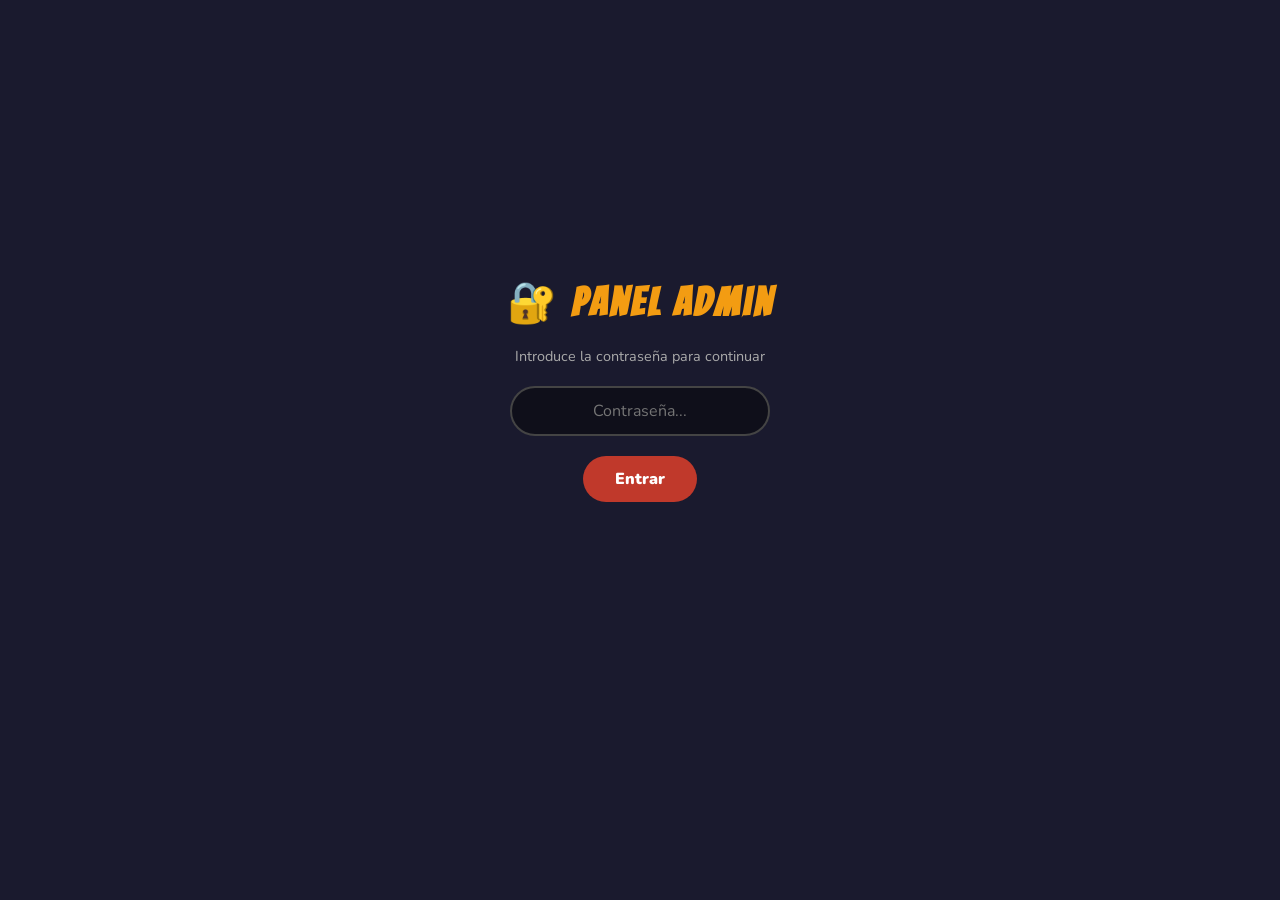
==== admin.html @ 992d2336 "v1" ====
<!DOCTYPE html>
<html lang="es">
<head>
  <meta charset="UTF-8" />
  <meta name="viewport" content="width=device-width, initial-scale=1.0" />
  <title>Panel Admin — Caseta Vecinal</title>
  <link rel="preconnect" href="https://fonts.googleapis.com" />
  <link href="https://fonts.googleapis.com/css2?family=Bangers&family=Nunito:wght@400;600;700;900&display=swap" rel="stylesheet" />
  <style>
    :root {
      --rojo: #c0392b;
      --amarillo: #f39c12;
      --crema: #fdf6e3;
      --marron: #5d4037;
      --texto: #2c1810;
      --verde: #27ae60;
      --gris: #ecf0f1;
    }

    *, *::before, *::after { box-sizing: border-box; margin: 0; padding: 0; }

    body {
      font-family: 'Nunito', sans-serif;
      background: #1a1a2e;
      color: #eee;
      min-height: 100vh;
      display: flex;
      flex-direction: column;
      align-items: center;
      padding: 30px 16px 60px;
    }

    /* ── Pantalla de contraseña ── */
    #loginScreen {
      display: flex;
      flex-direction: column;
      align-items: center;
      justify-content: center;
      min-height: 80vh;
      gap: 20px;
    }

    #loginScreen h1 {
      font-family: 'Bangers', cursive;
      font-size: 2.5rem;
      color: var(--amarillo);
      letter-spacing: 3px;
    }

    #loginScreen p { color: #aaa; font-size: 0.9rem; }

    #loginScreen input {
      padding: 12px 20px;
      border-radius: 50px;
      border: 2px solid #444;
      background: #0f0f1a;
      color: white;
      font-size: 1rem;
      width: 260px;
      text-align: center;
      font-family: 'Nunito', sans-serif;
      outline: none;
    }

    #loginScreen input:focus { border-color: var(--amarillo); }

    #loginScreen button {
      padding: 12px 32px;
      border-radius: 50px;
      border: none;
      background: var(--rojo);
      color: white;
      font-family: 'Nunito', sans-serif;
      font-weight: 900;
      font-size: 1rem;
      cursor: pointer;
      transition: background 0.15s;
    }

    #loginScreen button:hover { background: #e74c3c; }
    #loginError { color: #e74c3c; font-size: 0.85rem; display: none; }

    /* ── Panel principal ── */
    #adminPanel { display: none; width: 100%; max-width: 780px; }

    header {
      display: flex;
      align-items: center;
      justify-content: space-between;
      margin-bottom: 28px;
      flex-wrap: wrap;
      gap: 12px;
    }

    header h1 {
      font-family: 'Bangers', cursive;
      font-size: 2rem;
      color: var(--amarillo);
      letter-spacing: 2px;
    }

    .btn-export {
      background: var(--verde);
      color: white;
      border: none;
      border-radius: 50px;
      padding: 10px 22px;
      font-family: 'Nunito', sans-serif;
      font-weight: 800;
      cursor: pointer;
      transition: opacity 0.15s;
    }

    .btn-export:hover { opacity: 0.85; }

    /* ── Sección de categoría ── */
    .admin-section {
      background: #16213e;
      border-radius: 16px;
      padding: 20px;
      margin-bottom: 20px;
      border: 1px solid #2a2a4a;
    }

    .admin-section h2 {
      font-family: 'Bangers', cursive;
      font-size: 1.4rem;
      color: var(--amarillo);
      letter-spacing: 1px;
      margin-bottom: 14px;
      padding-bottom: 8px;
      border-bottom: 2px dashed #2a2a4a;
    }

    /* ── Fila de producto ── */
    .product-row {
      display: grid;
      grid-template-columns: 2fr 1fr 1fr auto;
      gap: 10px;
      align-items: center;
      margin-bottom: 10px;
      background: #0f0f1a;
      border-radius: 10px;
      padding: 10px 12px;
    }

    .product-row label {
      font-size: 0.75rem;
      color: #888;
      display: block;
      margin-bottom: 3px;
    }

    .product-row input[type="text"],
    .product-row input[type="number"] {
      width: 100%;
      padding: 7px 10px;
      border-radius: 8px;
      border: 1px solid #333;
      background: #1a1a2e;
      color: white;
      font-family: 'Nunito', sans-serif;
      font-size: 0.88rem;
      outline: none;
      transition: border-color 0.15s;
    }

    .product-row input:focus { border-color: var(--amarillo); }

    .product-row input[type="checkbox"] {
      width: 20px;
      height: 20px;
      cursor: pointer;
      accent-color: var(--verde);
    }

    .btn-del {
      background: none;
      border: 1px solid #c0392b55;
      color: #e74c3c;
      border-radius: 8px;
      padding: 6px 10px;
      cursor: pointer;
      font-size: 0.85rem;
      transition: background 0.15s;
    }

    .btn-del:hover { background: rgba(231,76,60,0.15); }

    .btn-add-product {
      background: none;
      border: 2px dashed #444;
      color: #888;
      border-radius: 10px;
      padding: 8px 16px;
      cursor: pointer;
      font-family: 'Nunito', sans-serif;
      font-weight: 700;
      font-size: 0.85rem;
      transition: all 0.15s;
      width: 100%;
      margin-top: 6px;
    }

    .btn-add-product:hover { border-color: var(--amarillo); color: var(--amarillo); }

    /* ── Botones de acción ── */
    .actions {
      display: flex;
      gap: 12px;
      flex-wrap: wrap;
      margin-bottom: 20px;
    }

    .btn-save {
      background: var(--rojo);
      color: white;
      border: none;
      border-radius: 50px;
      padding: 12px 28px;
      font-family: 'Nunito', sans-serif;
      font-weight: 900;
      font-size: 1rem;
      cursor: pointer;
      transition: opacity 0.15s;
      box-shadow: 0 3px 12px rgba(192,57,43,0.4);
    }

    .btn-save:hover { opacity: 0.85; }

    .btn-preview {
      background: #2a2a4a;
      color: #aaa;
      border: none;
      border-radius: 50px;
      padding: 12px 24px;
      font-family: 'Nunito', sans-serif;
      font-weight: 700;
      font-size: 0.95rem;
      cursor: pointer;
      transition: background 0.15s;
      text-decoration: none;
      display: inline-flex;
      align-items: center;
    }

    .btn-preview:hover { background: #3a3a5a; color: white; }

    /* ── Aviso exportación ── */
    #exportNotice {
      background: #0f3460;
      border: 1px solid #1a6ca8;
      border-radius: 12px;
      padding: 14px 18px;
      font-size: 0.85rem;
      line-height: 1.6;
      color: #aad4f5;
      margin-bottom: 24px;
      display: none;
    }

    #exportNotice code {
      background: #0a2540;
      padding: 2px 6px;
      border-radius: 4px;
      font-family: monospace;
      font-size: 0.82rem;
    }

    #exportNotice pre {
      background: #0a2540;
      border-radius: 8px;
      padding: 12px;
      margin-top: 10px;
      overflow-x: auto;
      font-size: 0.75rem;
      color: #7ec8e3;
      white-space: pre-wrap;
      word-break: break-all;
    }

    #saveMsg {
      color: var(--verde);
      font-weight: 700;
      font-size: 0.9rem;
      display: none;
    }

    @media (max-width: 520px) {
      .product-row { grid-template-columns: 1fr 80px auto; }
      .product-row > div:nth-child(3) { display: none; } /* oculta emoji en móvil */
    }
  </style>
</head>
<body>

<!-- ── LOGIN ── -->
<div id="loginScreen">
  <h1>🔐 Panel Admin</h1>
  <p>Introduce la contraseña para continuar</p>
  <input type="password" id="passwordInput" placeholder="Contraseña..." onkeydown="if(event.key==='Enter') checkPassword()" />
  <button onclick="checkPassword()">Entrar</button>
  <span id="loginError">Contraseña incorrecta</span>
</div>

<!-- ── PANEL ── -->
<div id="adminPanel">

  <header>
    <h1>⚙️ Panel de Administración</h1>
    <a class="btn-preview" href="index.html">← Ver carta</a>
  </header>

  <div id="exportNotice"></div>

  <div class="actions">
    <button class="btn-save" onclick="saveAndExport()">💾 Guardar y exportar código</button>
    <span id="saveMsg">✓ ¡Exportado!</span>
  </div>

  <div id="categoriesContainer">
    <!-- Se rellena con JS -->
  </div>

</div>

<script>
// ─────────────────────────────────────────────────────────
//  CONTRASEÑA ADMIN
//  Cambia este valor por el que quieras
// ─────────────────────────────────────────────────────────
const ADMIN_PASSWORD = 'caseta2025';

function checkPassword() {
  const input = document.getElementById('passwordInput').value;
  if (input === ADMIN_PASSWORD) {
    document.getElementById('loginScreen').style.display = 'none';
    document.getElementById('adminPanel').style.display = 'block';
    initAdmin();
  } else {
    document.getElementById('loginError').style.display = 'block';
  }
}

// ─────────────────────────────────────────────────────────
//  DATOS INICIALES — reflejo exacto del index.html
//  Edítalos aquí para actualizar el panel
// ─────────────────────────────────────────────────────────
let categories = [
  {
    id: 'montados', label: '🥖 Montados',
    products: [
      { id: 'm-chorizo',  name: 'Montado Chorizo',  price: 4.00, emoji: '🌶️' },
      { id: 'm-lomo',     name: 'Montado Lomo',     price: 4.00, emoji: '🥩' },
      { id: 'm-panceta',  name: 'Montado Panceta',  price: 4.00, emoji: '🥓' },
      { id: 'm-tortilla', name: 'Montado Tortilla', price: 3.50, emoji: '🍳' },
      { id: 'm-queso',    name: 'Suplemento queso (montado)', price: 0.50, emoji: '🧀' },
    ]
  },
  {
    id: 'bocadillos', label: '🥪 Bocadillos',
    products: [
      { id: 'b-chorizo',  name: 'Bocadillo Chorizo',  price: 5.00, emoji: '🌶️' },
      { id: 'b-lomo',     name: 'Bocadillo Lomo',     price: 5.00, emoji: '🥩' },
      { id: 'b-panceta',  name: 'Bocadillo Panceta',  price: 5.00, emoji: '🥓' },
      { id: 'b-tortilla', name: 'Bocadillo Tortilla', price: 4.00, emoji: '🍳' },
      { id: 'b-queso',    name: 'Suplemento queso (bocadillo)', price: 0.50, emoji: '🧀' },
    ]
  },
  {
    id: 'otros', label: '🍔 Otros Platos',
    products: [
      { id: 'o-hamburguesa', name: 'Hamburguesa',        price: 5.50, emoji: '🍔' },
      { id: 'o-hambvegana',  name: 'Hamburguesa Vegana', price: 5.50, emoji: '🌱' },
      { id: 'o-pincho',      name: 'Pincho Moruno',      price: 3.00, emoji: '🍢' },
      { id: 'o-queso',       name: 'Suplemento queso (otros)', price: 0.50, emoji: '🧀' },
    ]
  },
  {
    id: 'refrescos', label: '🥤 Refrescos',
    products: [
      { id: 'r-cocacola', name: 'Coca-Cola',      price: 1.50, emoji: '🥤' },
      { id: 'r-colazero', name: 'Coca-Cola Zero', price: 1.50, emoji: '🖤' },
      { id: 'r-fanta',    name: 'Fanta',          price: 1.50, emoji: '🍊' },
      { id: 'r-aquarius', name: 'Aquarius',       price: 1.50, emoji: '💧' },
    ]
  },
  {
    id: 'vino', label: '🍷 Vinos',
    products: [
      { id: 'v-tintoverano', name: 'Mini Tinto de Verano', price: 6.00, emoji: '🍷' },
      { id: 'v-calimocho',   name: 'Mini Calimocho',       price: 6.00, emoji: '🍹' },
    ]
  },
  {
    id: 'cerveza', label: '🍺 Cerveza',
    products: [
      { id: 'c-sinalcohol', name: 'Cerveza Sin Alcohol', price: 2.00, emoji: '🫗' },
      { id: 'c-doble',      name: 'Cerveza Doble',       price: 3.00, emoji: '🍺' },
      { id: 'c-mini',       name: 'Mini Cerveza',        price: 6.00, emoji: '🍻' },
    ]
  },
  {
    id: 'merch', label: '👕 Merchandising',
    products: [
      { id: 'merch-palestina',    name: 'Palestina',                    price: 6.00,  emoji: '🏳️' },
      { id: 'merch-camvecinal',   name: 'Camiseta Vecinal',             price: 12.00, emoji: '👕' },
      { id: 'merch-camsindicato', name: 'Camiseta Sindicato Inquilinos', price: 12.00, emoji: '✊' },
    ]
  },
];

// ─────────────────────────────────────────────────────────
//  RENDERIZAR PANEL
// ─────────────────────────────────────────────────────────
function initAdmin() {
  renderCategories();
}

function renderCategories() {
  const container = document.getElementById('categoriesContainer');
  container.innerHTML = '';

  categories.forEach((cat, ci) => {
    const section = document.createElement('div');
    section.className = 'admin-section';
    section.innerHTML = `<h2>${cat.label}</h2><div class="products-list" id="list-${cat.id}"></div>
      <button class="btn-add-product" onclick="addProduct(${ci})">+ Añadir producto</button>`;
    container.appendChild(section);

    cat.products.forEach((p, pi) => renderProductRow(cat.id, ci, pi));
  });
}

function renderProductRow(catId, ci, pi) {
  const listEl = document.getElementById(`list-${catId}`);
  const p = categories[ci].products[pi];

  const row = document.createElement('div');
  row.className = 'product-row';
  row.id = `row-${catId}-${pi}`;
  row.innerHTML = `
    <div>
      <label>Nombre</label>
      <input type="text" value="${escapeAttr(p.name)}"
        onchange="categories[${ci}].products[${pi}].name=this.value" />
    </div>
    <div>
      <label>Precio (€)</label>
      <input type="number" step="0.01" min="0" value="${p.price}"
        onchange="categories[${ci}].products[${pi}].price=parseFloat(this.value)||0" />
    </div>
    <div>
      <label>Emoji</label>
      <input type="text" value="${p.emoji}" maxlength="4"
        onchange="categories[${ci}].products[${pi}].emoji=this.value" />
    </div>
    <button class="btn-del" onclick="deleteProduct(${ci},${pi},'${catId}')">✕</button>
  `;
  listEl.appendChild(row);
}

function addProduct(ci) {
  const cat = categories[ci];
  const newPi = cat.products.length;
  const newId = `${cat.id}-nuevo${newPi}`;
  cat.products.push({ id: newId, name: 'Nuevo producto', price: 0.00, emoji: '🆕' });
  renderProductRow(cat.id, ci, newPi);
}

function deleteProduct(ci, pi, catId) {
  if (!confirm('¿Eliminar este producto?')) return;
  categories[ci].products.splice(pi, 1);
  renderCategories(); // re-render completo para reindexar
}

// ─────────────────────────────────────────────────────────
//  EXPORTAR CÓDIGO ACTUALIZADO
// ─────────────────────────────────────────────────────────
function saveAndExport() {
  const notice = document.getElementById('exportNotice');
  const msg    = document.getElementById('saveMsg');

  // Generar fragmento HTML de los productos
  let sectionsHTML = '';

  categories.forEach(cat => {
    let cardsHTML = '';
    cat.products.forEach(p => {
      const isSupp = p.price < 1;
      const priceStr = p.price.toLocaleString('es-ES', { minimumFractionDigits: 2 }) + ' €';
      const prefixedPrice = isSupp ? '+' + priceStr : priceStr;
      cardsHTML += `
        <div class="product-card${isSupp ? ' supplement' : ''}" data-id="${p.id}" data-price="${p.price.toFixed(2)}" data-name="${escapeAttr(p.name)}">
          <div class="product-img">${p.emoji}</div>
          <div class="product-info">
            <h3>${escapeHTML(p.name.replace(/.*? /, ''))}</h3>
            <span class="price">${prefixedPrice}</span>
          </div>
          <div class="product-controls">
            <button class="btn-minus" onclick="change('${p.id}',-1)">−</button>
            <span class="qty" id="qty-${p.id}">0</span>
            <button class="btn-plus" onclick="change('${p.id}',1)">+</button>
          </div>
        </div>`;
    });

    sectionsHTML += `
    <section class="category-section" id="${cat.id}">
      <h2 class="section-title">${cat.label}</h2>
      <div class="products-grid">${cardsHTML}
      </div>
    </section>`;
  });

  // Generar botones de nav
  let navHTML = '';
  const navEmojis = { montados:'🥖', bocadillos:'🥪', otros:'🍔', refrescos:'🥤', vino:'🍷', cerveza:'🍺', merch:'👕' };
  categories.forEach((cat, i) => {
    const emoji = navEmojis[cat.id] || '🔖';
    const label = cat.label.replace(/^.+? /, '');
    navHTML += `    <button class="nav-btn${i===0?' active':''}" data-target="${cat.id}">${emoji} ${label}</button>\n`;
  });

  notice.style.display = 'block';
  notice.innerHTML = `
    <strong>📋 Instrucciones de actualización</strong><br><br>
    Hemos generado el nuevo código. Para aplicarlo en tu web tienes dos opciones:<br><br>
    <strong>Opción A — Fácil (sólo precios cambiados):</strong><br>
    Edita directamente el archivo <code>index.html</code> buscando el ID del producto
    (ej: <code>data-id="m-chorizo"</code>) y cambia el valor <code>data-price</code>.<br><br>
    <strong>Opción B — Completa (productos nuevos/eliminados):</strong><br>
    Reemplaza el contenido de <code>&lt;nav class="category-nav"&gt;</code>
    y <code>&lt;main id="mainContent"&gt;</code> en tu <code>index.html</code>
    con el código generado a continuación:<br>
    <pre id="exportCode">${escapeHTML('<!-- NAV -->\n' + navHTML + '\n<!-- MAIN -->\n' + sectionsHTML)}</pre>
    <button onclick="copyCode()" style="background:var(--verde);border:none;color:white;padding:8px 18px;border-radius:50px;cursor:pointer;font-weight:800;margin-top:8px;">📋 Copiar código</button>
  `;

  msg.style.display = 'inline';
  setTimeout(() => { msg.style.display = 'none'; }, 2500);
  notice.scrollIntoView({ behavior: 'smooth', block: 'start' });
}

function copyCode() {
  const code = document.getElementById('exportCode');
  if (code) navigator.clipboard.writeText(code.innerText);
}

// ─────────────────────────────────────────────────────────
//  Utils
// ─────────────────────────────────────────────────────────
function escapeHTML(str) {
  return String(str).replace(/&/g,'&amp;').replace(/</g,'&lt;').replace(/>/g,'&gt;').replace(/"/g,'&quot;');
}
function escapeAttr(str) {
  return String(str).replace(/"/g,'&quot;').replace(/</g,'&lt;');
}
</script>
</body>
</html>
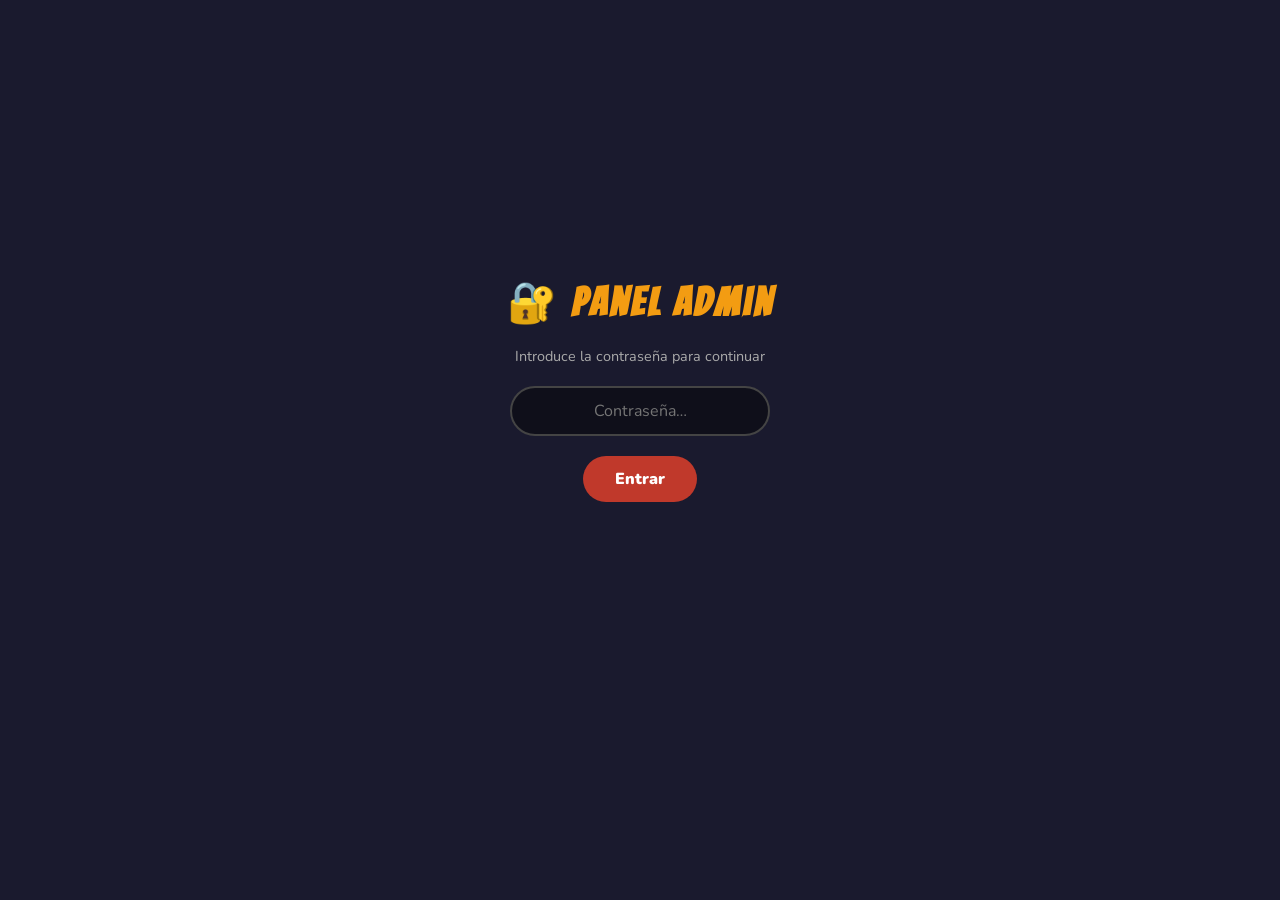
==== commit 77db1d42: "Add files via upload v2" ====
--- a/admin.html
+++ b/admin.html
@@ -3,20 +3,17 @@
 <head>
   <meta charset="UTF-8" />
   <meta name="viewport" content="width=device-width, initial-scale=1.0" />
-  <title>Panel Admin — Caseta Vecinal</title>
+  <title>Panel Admin — La Vecinal</title>
   <link rel="preconnect" href="https://fonts.googleapis.com" />
   <link href="https://fonts.googleapis.com/css2?family=Bangers&family=Nunito:wght@400;600;700;900&display=swap" rel="stylesheet" />
   <style>
     :root {
       --rojo: #c0392b;
       --amarillo: #f39c12;
-      --crema: #fdf6e3;
-      --marron: #5d4037;
-      --texto: #2c1810;
+      --amarillo-claro: #f1c40f;
       --verde: #27ae60;
-      --gris: #ecf0f1;
-    }
-
+      --azul: #2980b9;
+    }
     *, *::before, *::after { box-sizing: border-box; margin: 0; padding: 0; }
 
     body {
@@ -27,268 +24,139 @@
       display: flex;
       flex-direction: column;
       align-items: center;
-      padding: 30px 16px 60px;
-    }
-
-    /* ── Pantalla de contraseña ── */
+      padding: 30px 16px 80px;
+    }
+
+    /* ── LOGIN ── */
     #loginScreen {
-      display: flex;
-      flex-direction: column;
-      align-items: center;
-      justify-content: center;
-      min-height: 80vh;
-      gap: 20px;
-    }
-
-    #loginScreen h1 {
-      font-family: 'Bangers', cursive;
-      font-size: 2.5rem;
-      color: var(--amarillo);
-      letter-spacing: 3px;
-    }
-
-    #loginScreen p { color: #aaa; font-size: 0.9rem; }
-
+      display: flex; flex-direction: column; align-items: center;
+      justify-content: center; min-height: 80vh; gap: 20px;
+    }
+    #loginScreen h1 { font-family:'Bangers',cursive; font-size:2.5rem; color:var(--amarillo); letter-spacing:3px; }
+    #loginScreen p  { color:#aaa; font-size:.9rem; }
     #loginScreen input {
-      padding: 12px 20px;
-      border-radius: 50px;
-      border: 2px solid #444;
-      background: #0f0f1a;
-      color: white;
-      font-size: 1rem;
-      width: 260px;
-      text-align: center;
-      font-family: 'Nunito', sans-serif;
-      outline: none;
-    }
-
-    #loginScreen input:focus { border-color: var(--amarillo); }
-
-    #loginScreen button {
-      padding: 12px 32px;
-      border-radius: 50px;
-      border: none;
-      background: var(--rojo);
-      color: white;
-      font-family: 'Nunito', sans-serif;
-      font-weight: 900;
-      font-size: 1rem;
-      cursor: pointer;
-      transition: background 0.15s;
-    }
-
-    #loginScreen button:hover { background: #e74c3c; }
-    #loginError { color: #e74c3c; font-size: 0.85rem; display: none; }
-
-    /* ── Panel principal ── */
-    #adminPanel { display: none; width: 100%; max-width: 780px; }
-
-    header {
-      display: flex;
-      align-items: center;
-      justify-content: space-between;
-      margin-bottom: 28px;
-      flex-wrap: wrap;
-      gap: 12px;
-    }
-
-    header h1 {
-      font-family: 'Bangers', cursive;
-      font-size: 2rem;
-      color: var(--amarillo);
-      letter-spacing: 2px;
-    }
-
-    .btn-export {
-      background: var(--verde);
-      color: white;
-      border: none;
-      border-radius: 50px;
-      padding: 10px 22px;
-      font-family: 'Nunito', sans-serif;
-      font-weight: 800;
-      cursor: pointer;
-      transition: opacity 0.15s;
-    }
-
-    .btn-export:hover { opacity: 0.85; }
-
-    /* ── Sección de categoría ── */
+      padding:12px 20px; border-radius:50px; border:2px solid #444;
+      background:#0f0f1a; color:white; font-size:1rem; width:260px;
+      text-align:center; font-family:'Nunito',sans-serif; outline:none;
+    }
+    #loginScreen input:focus { border-color:var(--amarillo); }
+    .btn-login {
+      padding:12px 32px; border-radius:50px; border:none; background:var(--rojo);
+      color:white; font-family:'Nunito',sans-serif; font-weight:900; font-size:1rem; cursor:pointer;
+      transition: opacity .15s;
+    }
+    .btn-login:hover { opacity:.85; }
+    #loginError { color:#e74c3c; font-size:.85rem; display:none; }
+
+    /* ── PANEL ── */
+    #adminPanel { display:none; width:100%; max-width:820px; }
+
+    header { display:flex; align-items:center; justify-content:space-between; margin-bottom:24px; flex-wrap:wrap; gap:12px; }
+    header h1 { font-family:'Bangers',cursive; font-size:2rem; color:var(--amarillo); letter-spacing:2px; }
+
+    .top-actions { display:flex; gap:10px; flex-wrap:wrap; margin-bottom:22px; align-items:center; }
+
+    /* botones */
+    .btn {
+      border:none; border-radius:50px; padding:10px 22px;
+      font-family:'Nunito',sans-serif; font-weight:900; font-size:.88rem;
+      cursor:pointer; transition:opacity .15s, transform .1s; white-space:nowrap; text-decoration:none; display:inline-block;
+    }
+    .btn:hover  { opacity:.85; }
+    .btn:active { transform:scale(.94); }
+    .btn-red    { background:var(--rojo);    color:white; box-shadow:0 3px 10px rgba(192,57,43,.4); }
+    .btn-blue   { background:var(--azul);    color:white; }
+    .btn-ghost  { background:#2a2a4a; color:#aaa; }
+    .btn-ghost:hover { background:#3a3a5a; color:white; }
+    .btn-sm { padding:5px 13px; font-size:.76rem; border-radius:50px; }
+
+    #saveMsg { color:var(--verde); font-weight:700; font-size:.9rem; display:none; }
+
+    /* ── CATEGORÍA ── */
     .admin-section {
-      background: #16213e;
-      border-radius: 16px;
-      padding: 20px;
-      margin-bottom: 20px;
-      border: 1px solid #2a2a4a;
-    }
-
-    .admin-section h2 {
-      font-family: 'Bangers', cursive;
-      font-size: 1.4rem;
-      color: var(--amarillo);
-      letter-spacing: 1px;
-      margin-bottom: 14px;
-      padding-bottom: 8px;
-      border-bottom: 2px dashed #2a2a4a;
-    }
-
-    /* ── Fila de producto ── */
+      background:#16213e; border-radius:16px; padding:18px 18px 14px;
+      margin-bottom:16px; border:1px solid #2a2a4a;
+    }
+    .section-header {
+      display:flex; align-items:center; gap:10px; margin-bottom:14px;
+      padding-bottom:10px; border-bottom:2px dashed #2a2a4a; flex-wrap:wrap;
+    }
+    .section-header-left { display:flex; align-items:center; gap:8px; flex:1; min-width:200px; }
+
+    .cat-emoji-input {
+      width:50px; padding:6px; background:#0f0f1a; border:1px solid #333;
+      border-radius:8px; color:white; font-size:1.25rem; text-align:center;
+      font-family:'Nunito',sans-serif; outline:none;
+    }
+    .cat-name-input {
+      flex:1; padding:8px 12px; background:#0f0f1a; border:1px solid #333;
+      border-radius:8px; color:white; font-family:'Nunito',sans-serif;
+      font-size:.95rem; font-weight:700; outline:none;
+    }
+    .cat-emoji-input:focus, .cat-name-input:focus { border-color:var(--amarillo); }
+
+    .section-actions { display:flex; gap:6px; flex-wrap:wrap; }
+    .btn-move {
+      background:#2a2a4a; border:none; color:#aaa; border-radius:50px;
+      padding:5px 12px; cursor:pointer; font-size:.8rem; font-weight:800;
+      transition:background .15s;
+    }
+    .btn-move:hover { background:#3a3a5a; color:white; }
+    .btn-del-cat {
+      background:#3a0d0d; border:1px solid #6b1818; color:#ff8a8a;
+      border-radius:50px; padding:5px 13px; cursor:pointer;
+      font-size:.78rem; font-weight:800; transition:background .15s;
+    }
+    .btn-del-cat:hover { background:#5a1010; }
+
+    /* ── PRODUCTO ── */
     .product-row {
-      display: grid;
-      grid-template-columns: 2fr 1fr 1fr auto;
-      gap: 10px;
-      align-items: center;
-      margin-bottom: 10px;
-      background: #0f0f1a;
-      border-radius: 10px;
-      padding: 10px 12px;
-    }
-
-    .product-row label {
-      font-size: 0.75rem;
-      color: #888;
-      display: block;
-      margin-bottom: 3px;
-    }
-
-    .product-row input[type="text"],
-    .product-row input[type="number"] {
-      width: 100%;
-      padding: 7px 10px;
-      border-radius: 8px;
-      border: 1px solid #333;
-      background: #1a1a2e;
-      color: white;
-      font-family: 'Nunito', sans-serif;
-      font-size: 0.88rem;
-      outline: none;
-      transition: border-color 0.15s;
-    }
-
-    .product-row input:focus { border-color: var(--amarillo); }
-
-    .product-row input[type="checkbox"] {
-      width: 20px;
-      height: 20px;
-      cursor: pointer;
-      accent-color: var(--verde);
-    }
-
-    .btn-del {
-      background: none;
-      border: 1px solid #c0392b55;
-      color: #e74c3c;
-      border-radius: 8px;
-      padding: 6px 10px;
-      cursor: pointer;
-      font-size: 0.85rem;
-      transition: background 0.15s;
-    }
-
-    .btn-del:hover { background: rgba(231,76,60,0.15); }
+      display:grid; grid-template-columns:2fr 90px 52px auto;
+      gap:8px; align-items:center; margin-bottom:8px;
+      background:#0f0f1a; border-radius:10px; padding:8px 10px;
+    }
+    .field-group label { font-size:.68rem; color:#777; display:block; margin-bottom:2px; }
+    .field-group input {
+      width:100%; padding:6px 8px; border-radius:7px; border:1px solid #2a2a4a;
+      background:#1a1a2e; color:white; font-family:'Nunito',sans-serif;
+      font-size:.85rem; outline:none; transition:border-color .15s;
+    }
+    .field-group input:focus { border-color:var(--amarillo); }
+
+    .btn-del-product {
+      background:none; border:1px solid #5a1a1a; color:#e74c3c;
+      border-radius:8px; padding:5px 9px; cursor:pointer; font-size:.8rem;
+      transition:background .15s;
+    }
+    .btn-del-product:hover { background:rgba(231,76,60,.15); }
 
     .btn-add-product {
-      background: none;
-      border: 2px dashed #444;
-      color: #888;
-      border-radius: 10px;
-      padding: 8px 16px;
-      cursor: pointer;
-      font-family: 'Nunito', sans-serif;
-      font-weight: 700;
-      font-size: 0.85rem;
-      transition: all 0.15s;
-      width: 100%;
-      margin-top: 6px;
-    }
-
-    .btn-add-product:hover { border-color: var(--amarillo); color: var(--amarillo); }
-
-    /* ── Botones de acción ── */
-    .actions {
-      display: flex;
-      gap: 12px;
-      flex-wrap: wrap;
-      margin-bottom: 20px;
-    }
-
-    .btn-save {
-      background: var(--rojo);
-      color: white;
-      border: none;
-      border-radius: 50px;
-      padding: 12px 28px;
-      font-family: 'Nunito', sans-serif;
-      font-weight: 900;
-      font-size: 1rem;
-      cursor: pointer;
-      transition: opacity 0.15s;
-      box-shadow: 0 3px 12px rgba(192,57,43,0.4);
-    }
-
-    .btn-save:hover { opacity: 0.85; }
-
-    .btn-preview {
-      background: #2a2a4a;
-      color: #aaa;
-      border: none;
-      border-radius: 50px;
-      padding: 12px 24px;
-      font-family: 'Nunito', sans-serif;
-      font-weight: 700;
-      font-size: 0.95rem;
-      cursor: pointer;
-      transition: background 0.15s;
-      text-decoration: none;
-      display: inline-flex;
-      align-items: center;
-    }
-
-    .btn-preview:hover { background: #3a3a5a; color: white; }
-
-    /* ── Aviso exportación ── */
+      background:none; border:2px dashed #2a2a4a; color:#555;
+      border-radius:9px; padding:7px 14px; cursor:pointer;
+      font-family:'Nunito',sans-serif; font-weight:700; font-size:.8rem;
+      transition:all .15s; width:100%; margin-top:6px;
+    }
+    .btn-add-product:hover { border-color:var(--amarillo); color:var(--amarillo); }
+
+    /* ── EXPORT ── */
     #exportNotice {
-      background: #0f3460;
-      border: 1px solid #1a6ca8;
-      border-radius: 12px;
-      padding: 14px 18px;
-      font-size: 0.85rem;
-      line-height: 1.6;
-      color: #aad4f5;
-      margin-bottom: 24px;
-      display: none;
-    }
-
+      background:#0f3460; border:1px solid #1a6ca8; border-radius:12px;
+      padding:14px 18px; font-size:.83rem; line-height:1.65; color:#aad4f5;
+      margin-bottom:22px; display:none;
+    }
     #exportNotice code {
-      background: #0a2540;
-      padding: 2px 6px;
-      border-radius: 4px;
-      font-family: monospace;
-      font-size: 0.82rem;
-    }
-
+      background:#0a2540; padding:2px 6px; border-radius:4px;
+      font-family:monospace; font-size:.8rem;
+    }
     #exportNotice pre {
-      background: #0a2540;
-      border-radius: 8px;
-      padding: 12px;
-      margin-top: 10px;
-      overflow-x: auto;
-      font-size: 0.75rem;
-      color: #7ec8e3;
-      white-space: pre-wrap;
-      word-break: break-all;
-    }
-
-    #saveMsg {
-      color: var(--verde);
-      font-weight: 700;
-      font-size: 0.9rem;
-      display: none;
-    }
-
-    @media (max-width: 520px) {
-      .product-row { grid-template-columns: 1fr 80px auto; }
-      .product-row > div:nth-child(3) { display: none; } /* oculta emoji en móvil */
+      background:#0a2540; border-radius:8px; padding:12px; margin-top:10px;
+      overflow-x:auto; font-size:.7rem; color:#7ec8e3;
+      white-space:pre-wrap; word-break:break-all; max-height:280px;
+    }
+
+    @media (max-width:520px) {
+      .product-row { grid-template-columns:1fr 80px auto; }
+      .product-row .field-group:nth-child(3) { display:none; }
     }
   </style>
 </head>
@@ -298,204 +166,222 @@
 <div id="loginScreen">
   <h1>🔐 Panel Admin</h1>
   <p>Introduce la contraseña para continuar</p>
-  <input type="password" id="passwordInput" placeholder="Contraseña..." onkeydown="if(event.key==='Enter') checkPassword()" />
-  <button onclick="checkPassword()">Entrar</button>
+  <input type="password" id="passwordInput" placeholder="Contraseña…"
+    onkeydown="if(event.key==='Enter') checkPassword()" />
+  <button class="btn-login" onclick="checkPassword()">Entrar</button>
   <span id="loginError">Contraseña incorrecta</span>
 </div>
 
 <!-- ── PANEL ── -->
 <div id="adminPanel">
-
   <header>
-    <h1>⚙️ Panel de Administración</h1>
-    <a class="btn-preview" href="index.html">← Ver carta</a>
+    <h1>⚙️ Panel — La Vecinal</h1>
+    <a class="btn btn-ghost" href="index.html">← Ver carta</a>
   </header>
 
-  <div id="exportNotice"></div>
-
-  <div class="actions">
-    <button class="btn-save" onclick="saveAndExport()">💾 Guardar y exportar código</button>
+  <div class="top-actions">
+    <button class="btn btn-red"  onclick="saveAndExport()">💾 Guardar y exportar código</button>
+    <button class="btn btn-blue" onclick="addCategory()">＋ Nueva categoría</button>
     <span id="saveMsg">✓ ¡Exportado!</span>
   </div>
 
-  <div id="categoriesContainer">
-    <!-- Se rellena con JS -->
-  </div>
-
+  <div id="exportNotice"></div>
+  <div id="categoriesContainer"></div>
 </div>
 
 <script>
-// ─────────────────────────────────────────────────────────
-//  CONTRASEÑA ADMIN
-//  Cambia este valor por el que quieras
-// ─────────────────────────────────────────────────────────
+// ─── CONTRASEÑA — cámbiala antes de subir ─────────────────
 const ADMIN_PASSWORD = 'caseta2025';
 
 function checkPassword() {
-  const input = document.getElementById('passwordInput').value;
-  if (input === ADMIN_PASSWORD) {
+  if (document.getElementById('passwordInput').value === ADMIN_PASSWORD) {
     document.getElementById('loginScreen').style.display = 'none';
-    document.getElementById('adminPanel').style.display = 'block';
+    document.getElementById('adminPanel').style.display  = 'block';
     initAdmin();
   } else {
     document.getElementById('loginError').style.display = 'block';
   }
 }
 
-// ─────────────────────────────────────────────────────────
-//  DATOS INICIALES — reflejo exacto del index.html
-//  Edítalos aquí para actualizar el panel
-// ─────────────────────────────────────────────────────────
+// ─── DATOS ────────────────────────────────────────────────
 let categories = [
   {
-    id: 'montados', label: '🥖 Montados',
-    products: [
-      { id: 'm-chorizo',  name: 'Montado Chorizo',  price: 4.00, emoji: '🌶️' },
-      { id: 'm-lomo',     name: 'Montado Lomo',     price: 4.00, emoji: '🥩' },
-      { id: 'm-panceta',  name: 'Montado Panceta',  price: 4.00, emoji: '🥓' },
-      { id: 'm-tortilla', name: 'Montado Tortilla', price: 3.50, emoji: '🍳' },
-      { id: 'm-queso',    name: 'Suplemento queso (montado)', price: 0.50, emoji: '🧀' },
-    ]
-  },
-  {
-    id: 'bocadillos', label: '🥪 Bocadillos',
-    products: [
-      { id: 'b-chorizo',  name: 'Bocadillo Chorizo',  price: 5.00, emoji: '🌶️' },
-      { id: 'b-lomo',     name: 'Bocadillo Lomo',     price: 5.00, emoji: '🥩' },
-      { id: 'b-panceta',  name: 'Bocadillo Panceta',  price: 5.00, emoji: '🥓' },
-      { id: 'b-tortilla', name: 'Bocadillo Tortilla', price: 4.00, emoji: '🍳' },
-      { id: 'b-queso',    name: 'Suplemento queso (bocadillo)', price: 0.50, emoji: '🧀' },
-    ]
-  },
-  {
-    id: 'otros', label: '🍔 Otros Platos',
-    products: [
-      { id: 'o-hamburguesa', name: 'Hamburguesa',        price: 5.50, emoji: '🍔' },
-      { id: 'o-hambvegana',  name: 'Hamburguesa Vegana', price: 5.50, emoji: '🌱' },
-      { id: 'o-pincho',      name: 'Pincho Moruno',      price: 3.00, emoji: '🍢' },
-      { id: 'o-queso',       name: 'Suplemento queso (otros)', price: 0.50, emoji: '🧀' },
-    ]
-  },
-  {
-    id: 'refrescos', label: '🥤 Refrescos',
-    products: [
-      { id: 'r-cocacola', name: 'Coca-Cola',      price: 1.50, emoji: '🥤' },
-      { id: 'r-colazero', name: 'Coca-Cola Zero', price: 1.50, emoji: '🖤' },
-      { id: 'r-fanta',    name: 'Fanta',          price: 1.50, emoji: '🍊' },
-      { id: 'r-aquarius', name: 'Aquarius',       price: 1.50, emoji: '💧' },
-    ]
-  },
-  {
-    id: 'vino', label: '🍷 Vinos',
-    products: [
-      { id: 'v-tintoverano', name: 'Mini Tinto de Verano', price: 6.00, emoji: '🍷' },
-      { id: 'v-calimocho',   name: 'Mini Calimocho',       price: 6.00, emoji: '🍹' },
-    ]
-  },
-  {
-    id: 'cerveza', label: '🍺 Cerveza',
-    products: [
-      { id: 'c-sinalcohol', name: 'Cerveza Sin Alcohol', price: 2.00, emoji: '🫗' },
-      { id: 'c-doble',      name: 'Cerveza Doble',       price: 3.00, emoji: '🍺' },
-      { id: 'c-mini',       name: 'Mini Cerveza',        price: 6.00, emoji: '🍻' },
-    ]
-  },
-  {
-    id: 'merch', label: '👕 Merchandising',
-    products: [
-      { id: 'merch-palestina',    name: 'Palestina',                    price: 6.00,  emoji: '🏳️' },
-      { id: 'merch-camvecinal',   name: 'Camiseta Vecinal',             price: 12.00, emoji: '👕' },
-      { id: 'merch-camsindicato', name: 'Camiseta Sindicato Inquilinos', price: 12.00, emoji: '✊' },
+    id:'montados', emoji:'🥖', label:'Montados',
+    products:[
+      {id:'m-chorizo',  name:'Montado Chorizo',            price:4.00, emoji:'🌶️'},
+      {id:'m-lomo',     name:'Montado Lomo',               price:4.00, emoji:'🥩'},
+      {id:'m-panceta',  name:'Montado Panceta',            price:4.00, emoji:'🥓'},
+      {id:'m-tortilla', name:'Montado Tortilla',           price:3.50, emoji:'🍳'},
+      {id:'m-queso',    name:'Suplemento queso (montado)', price:0.50, emoji:'🧀'},
+    ]
+  },
+  {
+    id:'bocadillos', emoji:'🥪', label:'Bocadillos',
+    products:[
+      {id:'b-chorizo',  name:'Bocadillo Chorizo',            price:5.00, emoji:'🌶️'},
+      {id:'b-lomo',     name:'Bocadillo Lomo',               price:5.00, emoji:'🥩'},
+      {id:'b-panceta',  name:'Bocadillo Panceta',            price:5.00, emoji:'🥓'},
+      {id:'b-tortilla', name:'Bocadillo Tortilla',           price:4.00, emoji:'🍳'},
+      {id:'b-queso',    name:'Suplemento queso (bocadillo)', price:0.50, emoji:'🧀'},
+    ]
+  },
+  {
+    id:'otros', emoji:'🍔', label:'Otros Platos',
+    products:[
+      {id:'o-hamburguesa', name:'Hamburguesa',              price:5.50, emoji:'🍔'},
+      {id:'o-hambvegana',  name:'Hamburguesa Vegana',       price:5.50, emoji:'🌱'},
+      {id:'o-pincho',      name:'Pincho Moruno',            price:3.00, emoji:'🍢'},
+      {id:'o-queso',       name:'Suplemento queso (otros)', price:0.50, emoji:'🧀'},
+    ]
+  },
+  {
+    id:'refrescos', emoji:'🥤', label:'Refrescos',
+    products:[
+      {id:'r-cocacola', name:'Coca-Cola',      price:1.50, emoji:'🥤'},
+      {id:'r-colazero', name:'Coca-Cola Zero', price:1.50, emoji:'🖤'},
+      {id:'r-fanta',    name:'Fanta',          price:1.50, emoji:'🍊'},
+      {id:'r-aquarius', name:'Aquarius',       price:1.50, emoji:'💧'},
+    ]
+  },
+  {
+    id:'vino', emoji:'🍷', label:'Vinos',
+    products:[
+      {id:'v-tintoverano', name:'Mini Tinto de Verano', price:6.00, emoji:'🍷'},
+      {id:'v-calimocho',   name:'Mini Calimocho',       price:6.00, emoji:'🍹'},
+    ]
+  },
+  {
+    id:'cerveza', emoji:'🍺', label:'Cerveza',
+    products:[
+      {id:'c-sinalcohol', name:'Cerveza Sin Alcohol', price:2.00, emoji:'🫗'},
+      {id:'c-doble',      name:'Cerveza Doble',       price:3.00, emoji:'🍺'},
+      {id:'c-mini',       name:'Mini Cerveza',        price:6.00, emoji:'🍻'},
+    ]
+  },
+  {
+    id:'merch', emoji:'👕', label:'Merchandising',
+    products:[
+      {id:'merch-palestina',    name:'Palestina',                     price:6.00,  emoji:'🏳️'},
+      {id:'merch-camvecinal',   name:'Camiseta Vecinal',              price:12.00, emoji:'👕'},
+      {id:'merch-camsindicato', name:'Camiseta Sindicato Inquilinos', price:12.00, emoji:'✊'},
     ]
   },
 ];
 
-// ─────────────────────────────────────────────────────────
-//  RENDERIZAR PANEL
-// ─────────────────────────────────────────────────────────
-function initAdmin() {
-  renderCategories();
-}
-
-function renderCategories() {
+// ─── RENDER ───────────────────────────────────────────────
+function initAdmin() { renderAll(); }
+
+function renderAll() {
   const container = document.getElementById('categoriesContainer');
   container.innerHTML = '';
-
   categories.forEach((cat, ci) => {
     const section = document.createElement('div');
     section.className = 'admin-section';
-    section.innerHTML = `<h2>${cat.label}</h2><div class="products-list" id="list-${cat.id}"></div>
-      <button class="btn-add-product" onclick="addProduct(${ci})">+ Añadir producto</button>`;
+
+    section.innerHTML = `
+      <div class="section-header">
+        <div class="section-header-left">
+          <input class="cat-emoji-input" type="text" maxlength="4"
+            value="${escAttr(cat.emoji)}"
+            oninput="categories[${ci}].emoji=this.value" title="Emoji" />
+          <input class="cat-name-input" type="text"
+            value="${escAttr(cat.label)}"
+            oninput="categories[${ci}].label=this.value" placeholder="Nombre de la categoría" />
+        </div>
+        <div class="section-actions">
+          <button class="btn-move" onclick="moveCat(${ci},-1)" title="Subir">↑</button>
+          <button class="btn-move" onclick="moveCat(${ci},1)"  title="Bajar">↓</button>
+          <button class="btn-del-cat" onclick="deleteCat(${ci})">✕ Eliminar categoría</button>
+        </div>
+      </div>
+      <div class="products-list" id="plist-${ci}"></div>
+      <button class="btn-add-product" onclick="addProduct(${ci})">＋ Añadir producto</button>
+    `;
+
     container.appendChild(section);
-
-    cat.products.forEach((p, pi) => renderProductRow(cat.id, ci, pi));
+    cat.products.forEach((_, pi) => appendProductRow(ci, pi));
   });
 }
 
-function renderProductRow(catId, ci, pi) {
-  const listEl = document.getElementById(`list-${catId}`);
+function appendProductRow(ci, pi) {
+  const list = document.getElementById(`plist-${ci}`);
+  if (!list) return;
   const p = categories[ci].products[pi];
-
   const row = document.createElement('div');
   row.className = 'product-row';
-  row.id = `row-${catId}-${pi}`;
   row.innerHTML = `
-    <div>
+    <div class="field-group">
       <label>Nombre</label>
-      <input type="text" value="${escapeAttr(p.name)}"
-        onchange="categories[${ci}].products[${pi}].name=this.value" />
+      <input type="text" value="${escAttr(p.name)}"
+        oninput="categories[${ci}].products[${pi}].name=this.value" />
     </div>
-    <div>
+    <div class="field-group">
       <label>Precio (€)</label>
       <input type="number" step="0.01" min="0" value="${p.price}"
-        onchange="categories[${ci}].products[${pi}].price=parseFloat(this.value)||0" />
+        oninput="categories[${ci}].products[${pi}].price=parseFloat(this.value)||0" />
     </div>
-    <div>
+    <div class="field-group">
       <label>Emoji</label>
-      <input type="text" value="${p.emoji}" maxlength="4"
-        onchange="categories[${ci}].products[${pi}].emoji=this.value" />
+      <input type="text" maxlength="4" value="${escAttr(p.emoji)}"
+        oninput="categories[${ci}].products[${pi}].emoji=this.value" />
     </div>
-    <button class="btn-del" onclick="deleteProduct(${ci},${pi},'${catId}')">✕</button>
+    <button class="btn-del-product" onclick="delProduct(${ci},${pi})" title="Eliminar">✕</button>
   `;
-  listEl.appendChild(row);
+  list.appendChild(row);
+}
+
+// ─── ACCIONES ─────────────────────────────────────────────
+function addCategory() {
+  categories.push({ id:'cat'+Date.now(), emoji:'🆕', label:'Nueva categoría', products:[] });
+  renderAll();
+  window.scrollTo({ top:document.body.scrollHeight, behavior:'smooth' });
+}
+
+function deleteCat(ci) {
+  if (!confirm(`¿Eliminar la categoría "${categories[ci].label}" y todos sus productos?`)) return;
+  categories.splice(ci, 1);
+  renderAll();
+}
+
+function moveCat(ci, dir) {
+  const t = ci + dir;
+  if (t < 0 || t >= categories.length) return;
+  [categories[ci], categories[t]] = [categories[t], categories[ci]];
+  renderAll();
 }
 
 function addProduct(ci) {
-  const cat = categories[ci];
-  const newPi = cat.products.length;
-  const newId = `${cat.id}-nuevo${newPi}`;
-  cat.products.push({ id: newId, name: 'Nuevo producto', price: 0.00, emoji: '🆕' });
-  renderProductRow(cat.id, ci, newPi);
-}
-
-function deleteProduct(ci, pi, catId) {
-  if (!confirm('¿Eliminar este producto?')) return;
+  categories[ci].products.push({ id:'p'+Date.now(), name:'Nuevo producto', price:0.00, emoji:'🆕' });
+  const pi = categories[ci].products.length - 1;
+  appendProductRow(ci, pi);
+}
+
+function delProduct(ci, pi) {
+  if (!confirm(`¿Eliminar "${categories[ci].products[pi].name}"?`)) return;
   categories[ci].products.splice(pi, 1);
-  renderCategories(); // re-render completo para reindexar
-}
-
-// ─────────────────────────────────────────────────────────
-//  EXPORTAR CÓDIGO ACTUALIZADO
-// ─────────────────────────────────────────────────────────
+  renderAll();
+}
+
+// ─── EXPORTAR ─────────────────────────────────────────────
 function saveAndExport() {
-  const notice = document.getElementById('exportNotice');
-  const msg    = document.getElementById('saveMsg');
-
-  // Generar fragmento HTML de los productos
-  let sectionsHTML = '';
-
-  categories.forEach(cat => {
-    let cardsHTML = '';
+  let navHTML = '';
+  let mainHTML = '';
+
+  categories.forEach((cat, ci) => {
+    const fullLabel = cat.emoji + ' ' + cat.label;
+    navHTML += `    <button class="nav-btn${ci===0?' active':''}" data-target="${cat.id}">${escHTML(fullLabel)}</button>\n`;
+
+    let cards = '';
     cat.products.forEach(p => {
       const isSupp = p.price < 1;
-      const priceStr = p.price.toLocaleString('es-ES', { minimumFractionDigits: 2 }) + ' €';
-      const prefixedPrice = isSupp ? '+' + priceStr : priceStr;
-      cardsHTML += `
-        <div class="product-card${isSupp ? ' supplement' : ''}" data-id="${p.id}" data-price="${p.price.toFixed(2)}" data-name="${escapeAttr(p.name)}">
+      const priceStr = p.price.toLocaleString('es-ES', {minimumFractionDigits:2}) + ' €';
+      const priceDisp = (isSupp ? '+' : '') + priceStr;
+      cards += `
+        <div class="product-card${isSupp?' supplement':''}" data-id="${p.id}" data-price="${p.price.toFixed(2)}" data-name="${escAttr(p.name)}">
           <div class="product-img">${p.emoji}</div>
           <div class="product-info">
-            <h3>${escapeHTML(p.name.replace(/.*? /, ''))}</h3>
-            <span class="price">${prefixedPrice}</span>
+            <h3>${escHTML(p.name)}</h3>
+            <span class="price">${priceDisp}</span>
           </div>
           <div class="product-controls">
             <button class="btn-minus" onclick="change('${p.id}',-1)">−</button>
@@ -505,57 +391,51 @@
         </div>`;
     });
 
-    sectionsHTML += `
-    <section class="category-section" id="${cat.id}">
-      <h2 class="section-title">${cat.label}</h2>
-      <div class="products-grid">${cardsHTML}
+    mainHTML += `
+    <section class="category-section${ci===0?' active':''}" id="${cat.id}">
+      <h2 class="section-title">${escHTML(fullLabel)}</h2>
+      <div class="products-grid">${cards}
       </div>
     </section>`;
   });
 
-  // Generar botones de nav
-  let navHTML = '';
-  const navEmojis = { montados:'🥖', bocadillos:'🥪', otros:'🍔', refrescos:'🥤', vino:'🍷', cerveza:'🍺', merch:'👕' };
-  categories.forEach((cat, i) => {
-    const emoji = navEmojis[cat.id] || '🔖';
-    const label = cat.label.replace(/^.+? /, '');
-    navHTML += `    <button class="nav-btn${i===0?' active':''}" data-target="${cat.id}">${emoji} ${label}</button>\n`;
-  });
-
+  const code = `<!-- ═══ NAV: reemplaza el <nav class="category-nav"> ═══ -->
+<nav class="category-nav" id="categoryNav">
+${navHTML}</nav>
+
+<!-- ═══ MAIN: reemplaza el <main id="mainContent"> ═══ -->
+<main id="mainContent">
+${mainHTML}
+</main>`;
+
+  const notice = document.getElementById('exportNotice');
   notice.style.display = 'block';
   notice.innerHTML = `
-    <strong>📋 Instrucciones de actualización</strong><br><br>
-    Hemos generado el nuevo código. Para aplicarlo en tu web tienes dos opciones:<br><br>
-    <strong>Opción A — Fácil (sólo precios cambiados):</strong><br>
-    Edita directamente el archivo <code>index.html</code> buscando el ID del producto
-    (ej: <code>data-id="m-chorizo"</code>) y cambia el valor <code>data-price</code>.<br><br>
-    <strong>Opción B — Completa (productos nuevos/eliminados):</strong><br>
-    Reemplaza el contenido de <code>&lt;nav class="category-nav"&gt;</code>
-    y <code>&lt;main id="mainContent"&gt;</code> en tu <code>index.html</code>
-    con el código generado a continuación:<br>
-    <pre id="exportCode">${escapeHTML('<!-- NAV -->\n' + navHTML + '\n<!-- MAIN -->\n' + sectionsHTML)}</pre>
-    <button onclick="copyCode()" style="background:var(--verde);border:none;color:white;padding:8px 18px;border-radius:50px;cursor:pointer;font-weight:800;margin-top:8px;">📋 Copiar código</button>
+    <strong>📋 Código listo para copiar</strong><br><br>
+    Abre <code>index.html</code> y reemplaza:<br>
+    &nbsp;• <code>&lt;nav class="category-nav"&gt;…&lt;/nav&gt;</code><br>
+    &nbsp;• <code>&lt;main id="mainContent"&gt;…&lt;/main&gt;</code><br><br>
+    <em>Recuerda también actualizar el array <code>categories</code> dentro de este <code>admin.html</code>
+    para que recuerde los cambios la próxima vez que lo abras.</em>
+    <pre id="exportCode">${escHTML(code)}</pre>
+    <button onclick="copyCode()" style="background:var(--verde);border:none;color:white;padding:8px 18px;border-radius:50px;cursor:pointer;font-weight:800;margin-top:8px;">📋 Copiar todo</button>
   `;
 
+  const msg = document.getElementById('saveMsg');
   msg.style.display = 'inline';
-  setTimeout(() => { msg.style.display = 'none'; }, 2500);
-  notice.scrollIntoView({ behavior: 'smooth', block: 'start' });
+  setTimeout(() => msg.style.display = 'none', 2500);
+  notice.scrollIntoView({ behavior:'smooth', block:'start' });
 }
 
 function copyCode() {
-  const code = document.getElementById('exportCode');
-  if (code) navigator.clipboard.writeText(code.innerText);
-}
-
-// ─────────────────────────────────────────────────────────
-//  Utils
-// ─────────────────────────────────────────────────────────
-function escapeHTML(str) {
-  return String(str).replace(/&/g,'&amp;').replace(/</g,'&lt;').replace(/>/g,'&gt;').replace(/"/g,'&quot;');
-}
-function escapeAttr(str) {
-  return String(str).replace(/"/g,'&quot;').replace(/</g,'&lt;');
-}
+  const el = document.getElementById('exportCode');
+  if (el) navigator.clipboard.writeText(el.innerText).catch(() => {});
+}
+
+function escHTML(s) {
+  return String(s).replace(/&/g,'&amp;').replace(/</g,'&lt;').replace(/>/g,'&gt;').replace(/"/g,'&quot;');
+}
+function escAttr(s) { return String(s).replace(/"/g,'&quot;').replace(/</g,'&lt;'); }
 </script>
 </body>
 </html>
